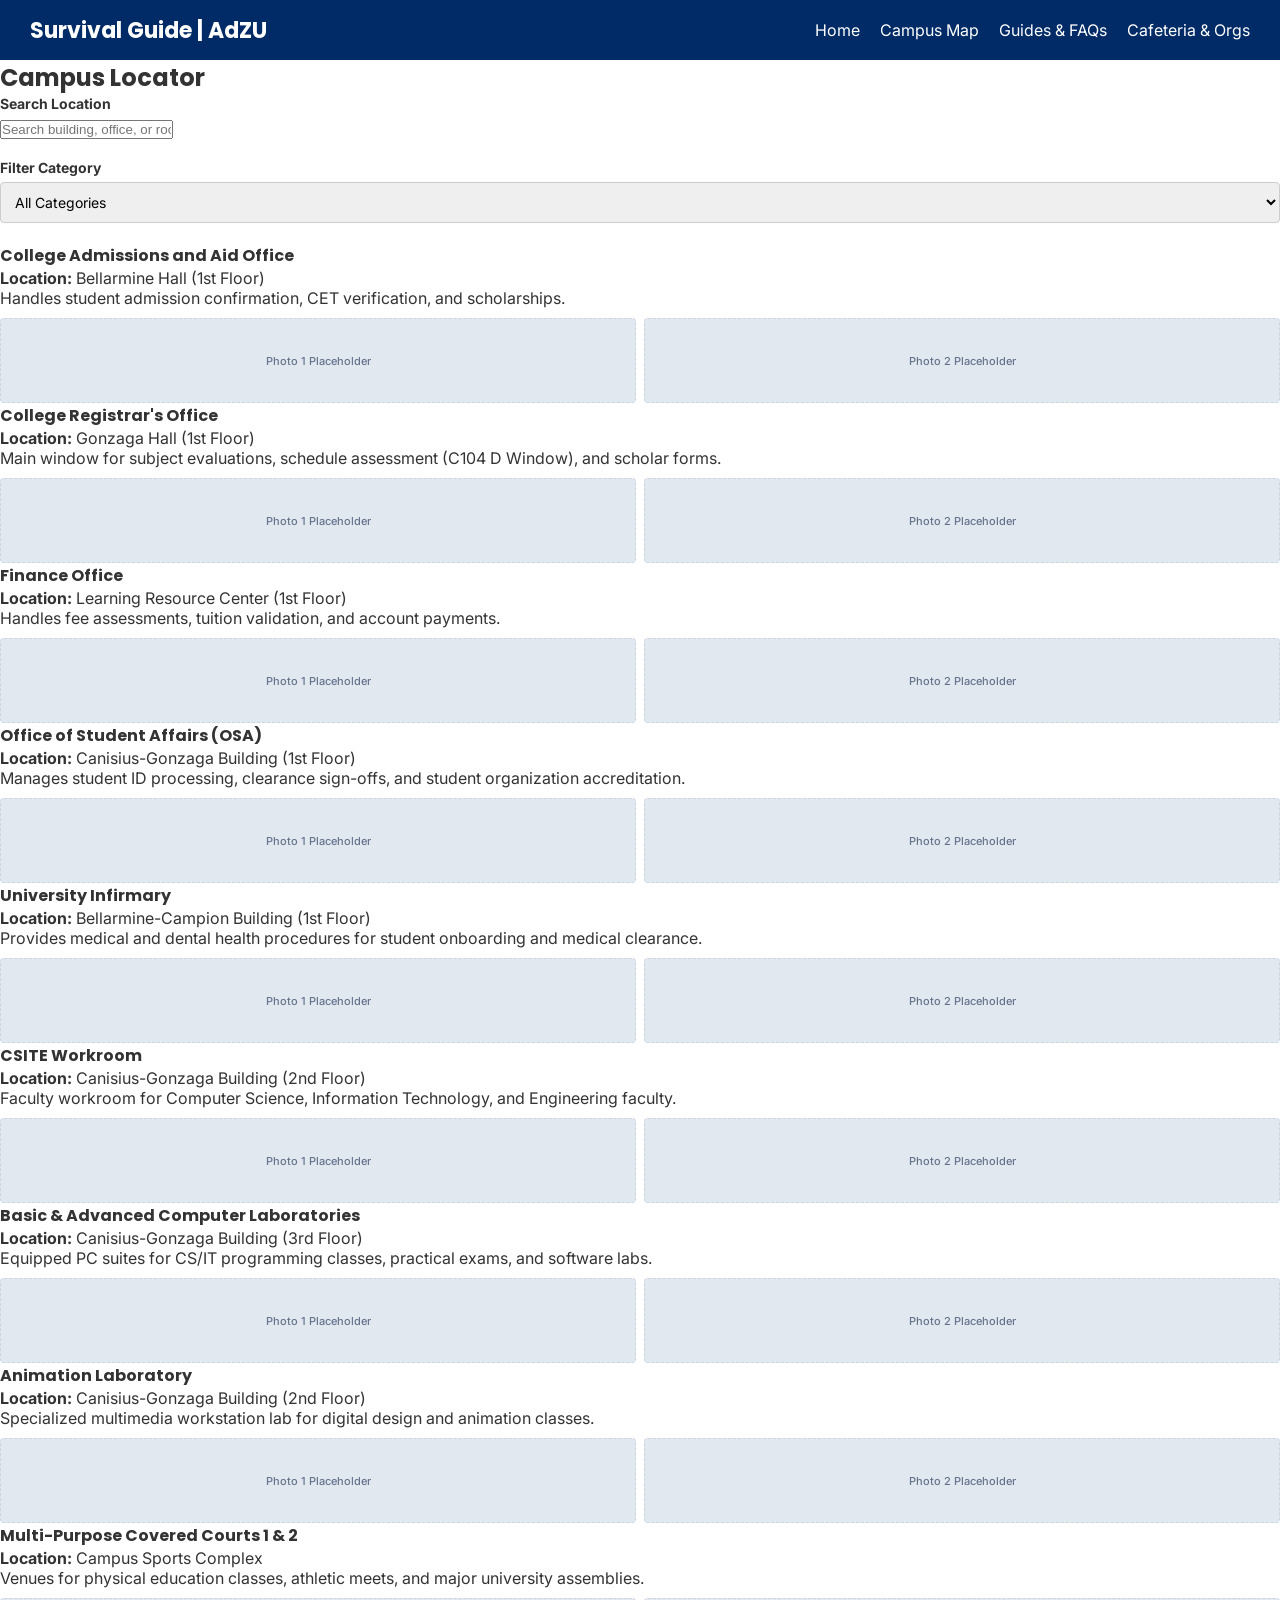
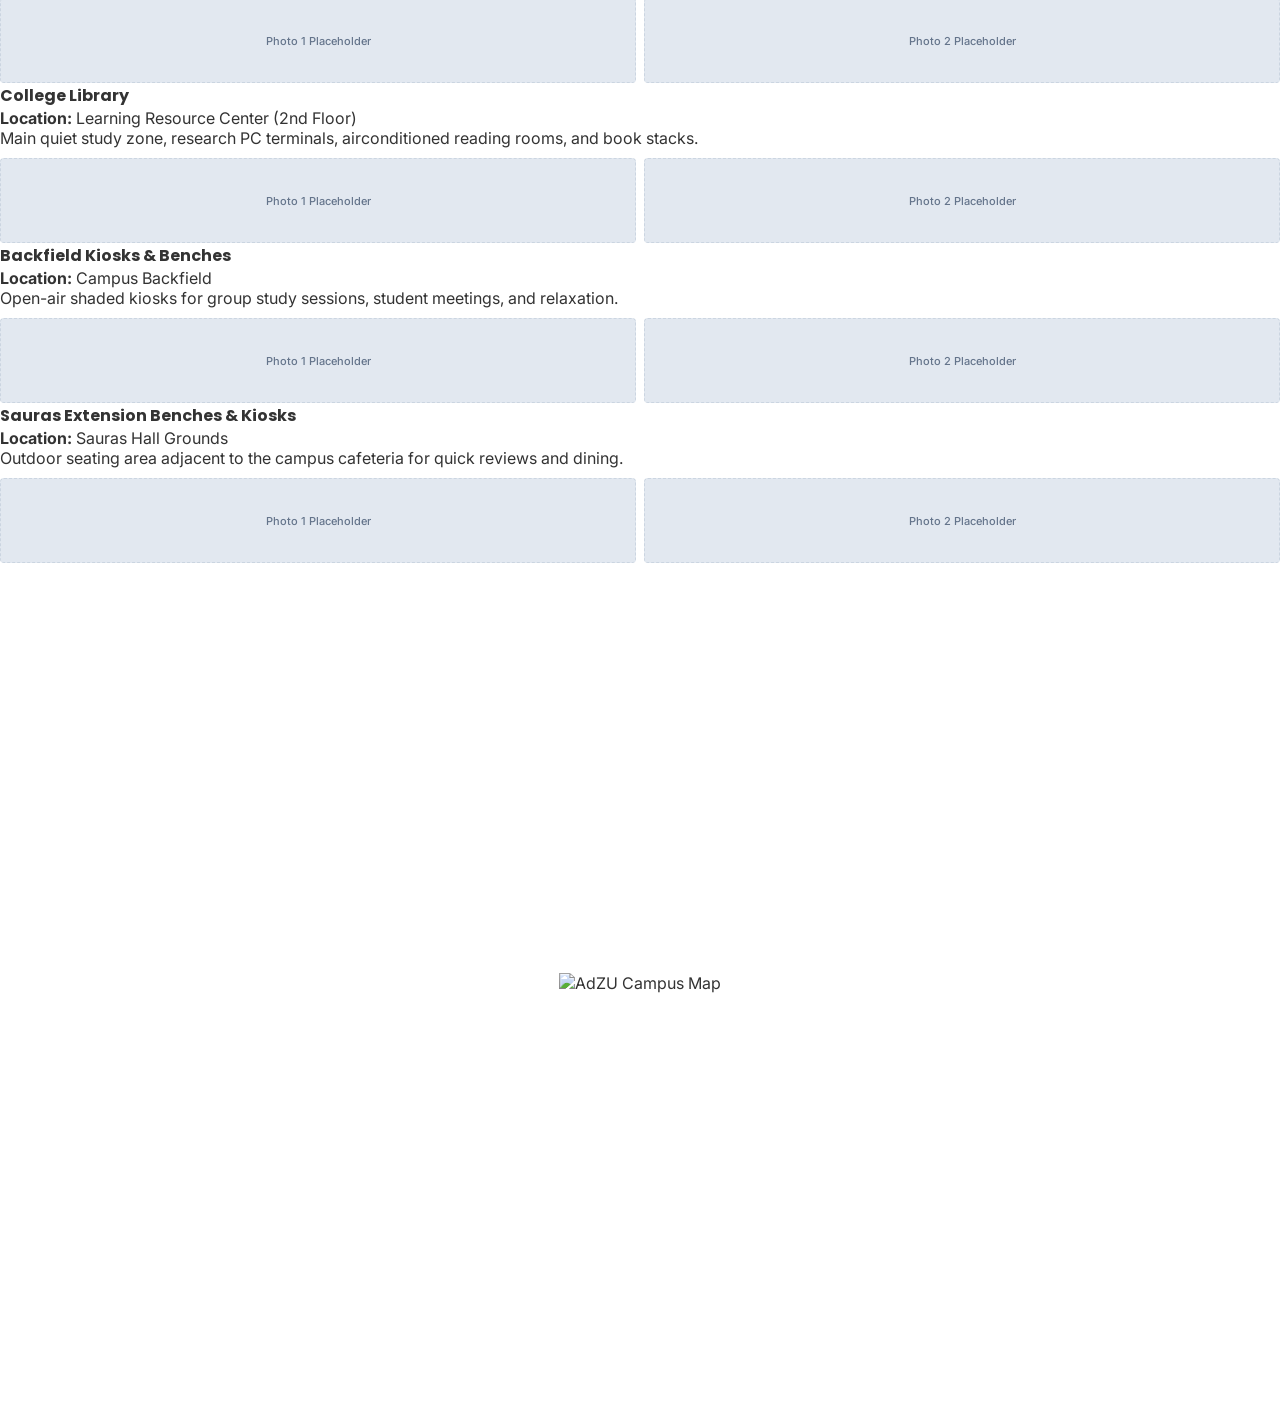
==== pages/map.html @ 3a36bc4e "proposal kinda done" ====
<!DOCTYPE html>
<html lang="en">
<head>
  <meta charset="UTF-8">
  <meta name="viewport" content="width=device-width, initial-scale=1.0">
  <title>Campus Map & Locator | AdZU Survival Guide</title>
  <link rel="preconnect" href="https://fonts.googleapis.com">
  <link rel="preconnect" href="https://fonts.gstatic.com" crossorigin>
  <link href="https://fonts.googleapis.com/css2?family=Inter:wght@400;500&family=Poppins:wght@600;700&display=swap" rel="stylesheet">
  <link rel="stylesheet" href="../css/style.css">
</head>
<body>

  <header class="navbar">
    <div class="logo">
      <a href="../index.html">Survival Guide <span>| AdZU</span></a>
    </div>
    <nav>
      <ul class="nav-links">
        <li><a href="../index.html">Home</a></li>
        <li><a href="map.html">Campus Map</a></li>
        <li><a href="guides.html">Guides & FAQs</a></li>
        <li><a href="cafeteria.html">Cafeteria & Orgs</a></li>
      </ul>
    </nav>
  </header>

  <main class="map-page-container">
    
    <aside class="map-sidebar">
      <h2>Campus Locator</h2>
      
      <div class="form-group">
        <label for="mapSearch">Search Location</label>
        <input type="text" id="mapSearch" placeholder="Search building, office, or room...">
      </div>

      <div class="form-group">
        <label for="categorySelect">Filter Category</label>
        <select id="categorySelect">
          <option value="all">All Categories</option>
          <option value="classroom">Classrooms</option>
          <option value="office">Administrative Offices</option>
          <option value="study">Quiet Study Areas</option>
          <option value="facility">Facilities & Restrooms</option>
        </select>
      </div>

      <div id="locationList" class="location-list">
      </div>
    </aside>

    <section class="map-view-section">
      <div class="map-wrapper">
        <img src="../images/campus-map-preview.jpg" alt="AdZU Campus Map" id="campusMapImage">
      </div>
    </section>

  </main>

  <script src="../js/map.js"></script>
</body>
</html>
---- css/style.css ----
html {
  scroll-behavior: smooth;
}

* {
  margin: 0px;
  padding: 0px;
  box-sizing: border-box;
}

body {
  background-color: #ffffff;
  color: #333333;
  font-family: 'Inter', sans-serif;
  font-weight: 400;
}

h1, h2, h3, h4, .logo {
  font-family: 'Poppins', sans-serif;
  font-weight: 700;
}

.navbar {
  position: sticky;
  top: 0px;
  z-index: 1000;
  background-color: #002b66;
  color: #ffffff;
  padding: 15px 30px;
  display: flex;
  justify-content: space-between;
  align-items: center;
  height: 60px;
}

.navbar .logo a {
  color: #ffffff;
  text-decoration: none;
  font-size: 22px;
  font-weight: bold;
}

.navbar .logo span {
  color: #ffffff;
}

.nav-links {
  display: flex;
  list-style: none;
  gap: 20px;
  text-align: center;
}

.nav-links a {
  color: #ffffff;
  text-decoration: none;
  font-size: 16px;
  font-family: 'Inter', sans-serif;
}

.btn-login-nav {
  background-color: #ffffff;
  color: #002b66;
  padding: 8px 16px;
  text-decoration: none;
  font-weight: bold;
  border-radius: 4px;
  font-family: 'Poppins', sans-serif;
}

section {
  min-height: calc(100vh - 60px);
  display: flex;
  flex-direction: column;
  justify-content: center;
  align-items: center;
  padding: 40px 30px;
  width: 100%;
}

.hero {
  background-image: linear-gradient(rgba(0, 43, 102, 0.75), rgba(0, 43, 102, 0.75)), url('/images/hero-bg.jpg');
  background-position: center;
  background-size: cover;
  background-repeat: no-repeat;
  color: #ffffff;
  text-align: center;
}

.hero-content {
  max-width: 800px;
}

.hero h1 {
  font-size: 42px;
  margin-bottom: 20px;
}

.hero p {
  font-size: 18px;
  margin-bottom: 30px;
}

.hero-btns {
  display: flex;
  justify-content: center;
  gap: 15px;
}

.btn {
  padding: 12px 24px;
  border-radius: 4px;
  text-decoration: none;
  font-weight: bold;
  display: inline-block;
  border: none;
  font-family: 'Poppins', sans-serif;
  cursor: pointer;
}

.btn-primary {
  background-color: #ffffff;
  color: #002b66;
}

.btn-secondary {
  background-color: transparent;
  border: 2px solid #ffffff;
  color: #ffffff;
}

.stats-section {
  background: linear-gradient(180deg, #002b66 0%, #eef3f9 100%);
  color: #ffffff;
}

.stats-section .section-title {
  color: #ffffff;
}

.stats-bar {
  display: flex;
  justify-content: space-around;
  width: 100%;
  max-width: 1000px;
  margin-top: 20px;
}

.stat-card {
  text-align: center;
  background-color: rgba(255, 255, 255, 0.15);
  padding: 25px 40px;
  border-radius: 8px;
}

.stat-card h3 {
  font-size: 38px;
  color: #ffffff;
}

.stat-card p {
  font-size: 16px;
  color: #e0e0e0;
}

.section-title {
  text-align: center;
  font-size: 30px;
  color: #002b66;
  margin-bottom: 40px;
}

.features {
  background: linear-gradient(180deg, #eef3f9 0%, #ffffff 100%);
}

.features-grid {
  display: flex;
  gap: 20px;
  width: 100%;
  max-width: 1000px;
}

.feature-box {
  flex: 1;
  background-color: #ffffff;
  padding: 30px;
  border: 1px solid #dcdcdc;
  border-radius: 6px;
  text-align: center;
}

.feature-box h3 {
  color: #002b66;
  margin-bottom: 12px;
}

.featured-orgs {
  background: linear-gradient(135deg, #ffffff 0%, #e3ecf8 100%);
}

.upcoming-events {
  background: linear-gradient(180deg, #e3ecf8 0%, #ffffff 100%);
}

.card-grid {
  display: grid;
  grid-template-columns: repeat(auto-fill, minmax(280px, 1fr));
  gap: 20px;
  width: 100%;
}

.card {
  background-color: #ffffff;
  border: 1px solid #dcdcdc;
  border-radius: 6px;
  padding: 24px;
  display: flex;
  flex-direction: column;
  justify-content: space-between;
}

.badge {
  display: inline-block;
  background-color: #002b66;
  color: #ffffff;
  padding: 4px 8px;
  border-radius: 4px;
  font-size: 12px;
  margin-bottom: 12px;
  font-family: 'Poppins', sans-serif;
}

.card h3 {
  color: #002b66;
  margin-bottom: 10px;
}

.card p {
  font-size: 14px;
  margin-bottom: 15px;
}

.card-link {
  color: #002b66;
  font-weight: bold;
  text-decoration: none;
}

.login-section {
  background: linear-gradient(180deg, #ffffff 0%, #002b66 100%);
}

.login-card {
  background-color: #ffffff;
  border: 1px solid #dcdcdc;
  padding: 40px;
  border-radius: 6px;
  width: 400px;
  box-shadow: 0 4px 15px rgba(0, 0, 0, 0.15);
  text-align: center;
}

.login-card h2 {
  color: #002b66;
  margin-bottom: 25px;
}

.form-group {
  margin-bottom: 20px;
  text-align: left;
}

.form-group label {
  display: block;
  margin-bottom: 6px;
  font-weight: bold;
  font-size: 14px;
}

.form-group select {
  width: 100%;
  padding: 10px;
  border: 1px solid #cccccc;
  border-radius: 4px;
  font-size: 14px;
  font-family: 'Inter', sans-serif;
}

.g_id_signin {
  display: flex;
  justify-content: center;
  margin-top: 15px;
}

footer {
  background-color: #00193d;
  color: #ffffff;
  padding: 40px 30px 20px 30px;
}

.footer-grid {
  display: flex;
  justify-content: space-between;
  gap: 20px;
  margin-bottom: 30px;
}

.footer-col {
  flex: 1;
}

.footer-col h4 {
  color: #ffffff;
  margin-bottom: 15px;
}

.footer-col ul {
  list-style: none;
}

.footer-col ul li {
  margin-bottom: 8px;
}

.footer-col a {
  color: #ffffff;
  text-decoration: none;
}

.copyright {
  text-align: center;
  border-top: 1px solid #003366;
  padding-top: 15px;
  font-size: 12px;
}

.location-images {
  display: flex;
  gap: 8px;
  margin-top: 10px;
}

.img-placeholder {
  flex: 1;
  height: 85px;
  background-color: #e2e8f0;
  border: 1px dashed #cbd5e1;
  border-radius: 4px;
  overflow: hidden;
  display: flex;
  align-items: center;
  justify-content: center;
  position: relative;
}

.img-placeholder img {
  width: 100%;
  height: 100%;
  object-fit: cover;
}

.img-label {
  font-size: 11px;
  color: #64748b;
  text-align: center;
  font-weight: 500;
  padding: 4px;
}

.guides-page-container {
  padding: 40px 30px;
  max-width: 1100px;
  margin: 0 auto;
  min-height: calc(100vh - 120px);
}

.guides-header {
  text-align: center;
  margin-bottom: 35px;
}

.guides-header h2 {
  color: #002b66;
  font-size: 28px;
  margin-bottom: 10px;
}

.guides-header p {
  color: #555555;
  font-size: 15px;
  margin-bottom: 25px;
}

.filter-controls {
  display: flex;
  justify-content: center;
  gap: 15px;
  max-width: 600px;
  margin: 0 auto;
}

.filter-controls input,
.filter-controls select {
  padding: 10px 14px;
  border: 1px solid #cccccc;
  border-radius: 4px;
  font-size: 14px;
  font-family: 'Inter', sans-serif;
}

.filter-controls input {
  flex: 2;
}

.filter-controls select {
  flex: 1;
}

.guides-grid {
  display: flex;
  flex-direction: column;
  gap: 25px;
}

.guide-card {
  background-color: #ffffff;
  border: 1px solid #dcdcdc;
  border-radius: 6px;
  padding: 25px;
  box-shadow: 0 2px 8px rgba(0, 0, 0, 0.05);
}

.guide-card h3 {
  color: #002b66;
  font-size: 20px;
  margin-bottom: 8px;
}

.guide-summary {
  font-size: 14px;
  color: #555555;
  margin-bottom: 15px;
}

.guide-steps {
  background-color: #f8fafc;
  border-left: 4px solid #002b66;
  padding: 15px;
  margin-bottom: 15px;
  border-radius: 0 4px 4px 0;
}

.step-item {
  font-size: 14px;
  color: #333333;
  margin-bottom: 8px;
  white-space: pre-line;
}

.step-item:last-child {
  margin-bottom: 0px;
}

.cafeteria-page-container {
  padding: 40px 30px;
  max-width: 1100px;
  margin: 0 auto;
  min-height: calc(100vh - 120px);
}

.section-block {
  margin-bottom: 50px;
}

.section-header {
  margin-bottom: 20px;
}

.section-header h2 {
  color: #002b66;
  font-size: 26px;
  margin-bottom: 6px;
}

.section-header p {
  color: #555555;
  font-size: 14px;
}

.filter-row {
  display: flex;
  gap: 15px;
  margin-bottom: 25px;
  background-color: #f8fafc;
  padding: 15px;
  border-radius: 6px;
  border: 1px solid #e2e8f0;
}

.filter-row .form-group {
  flex: 1;
  margin-bottom: 0px;
}

.filter-row label {
  font-size: 13px;
  font-weight: bold;
  color: #002b66;
  margin-bottom: 4px;
  display: block;
}

.filter-row input,
.filter-row select {
  width: 100%;
  padding: 10px;
  border: 1px solid #cccccc;
  border-radius: 4px;
  font-size: 14px;
  font-family: 'Inter', sans-serif;
}
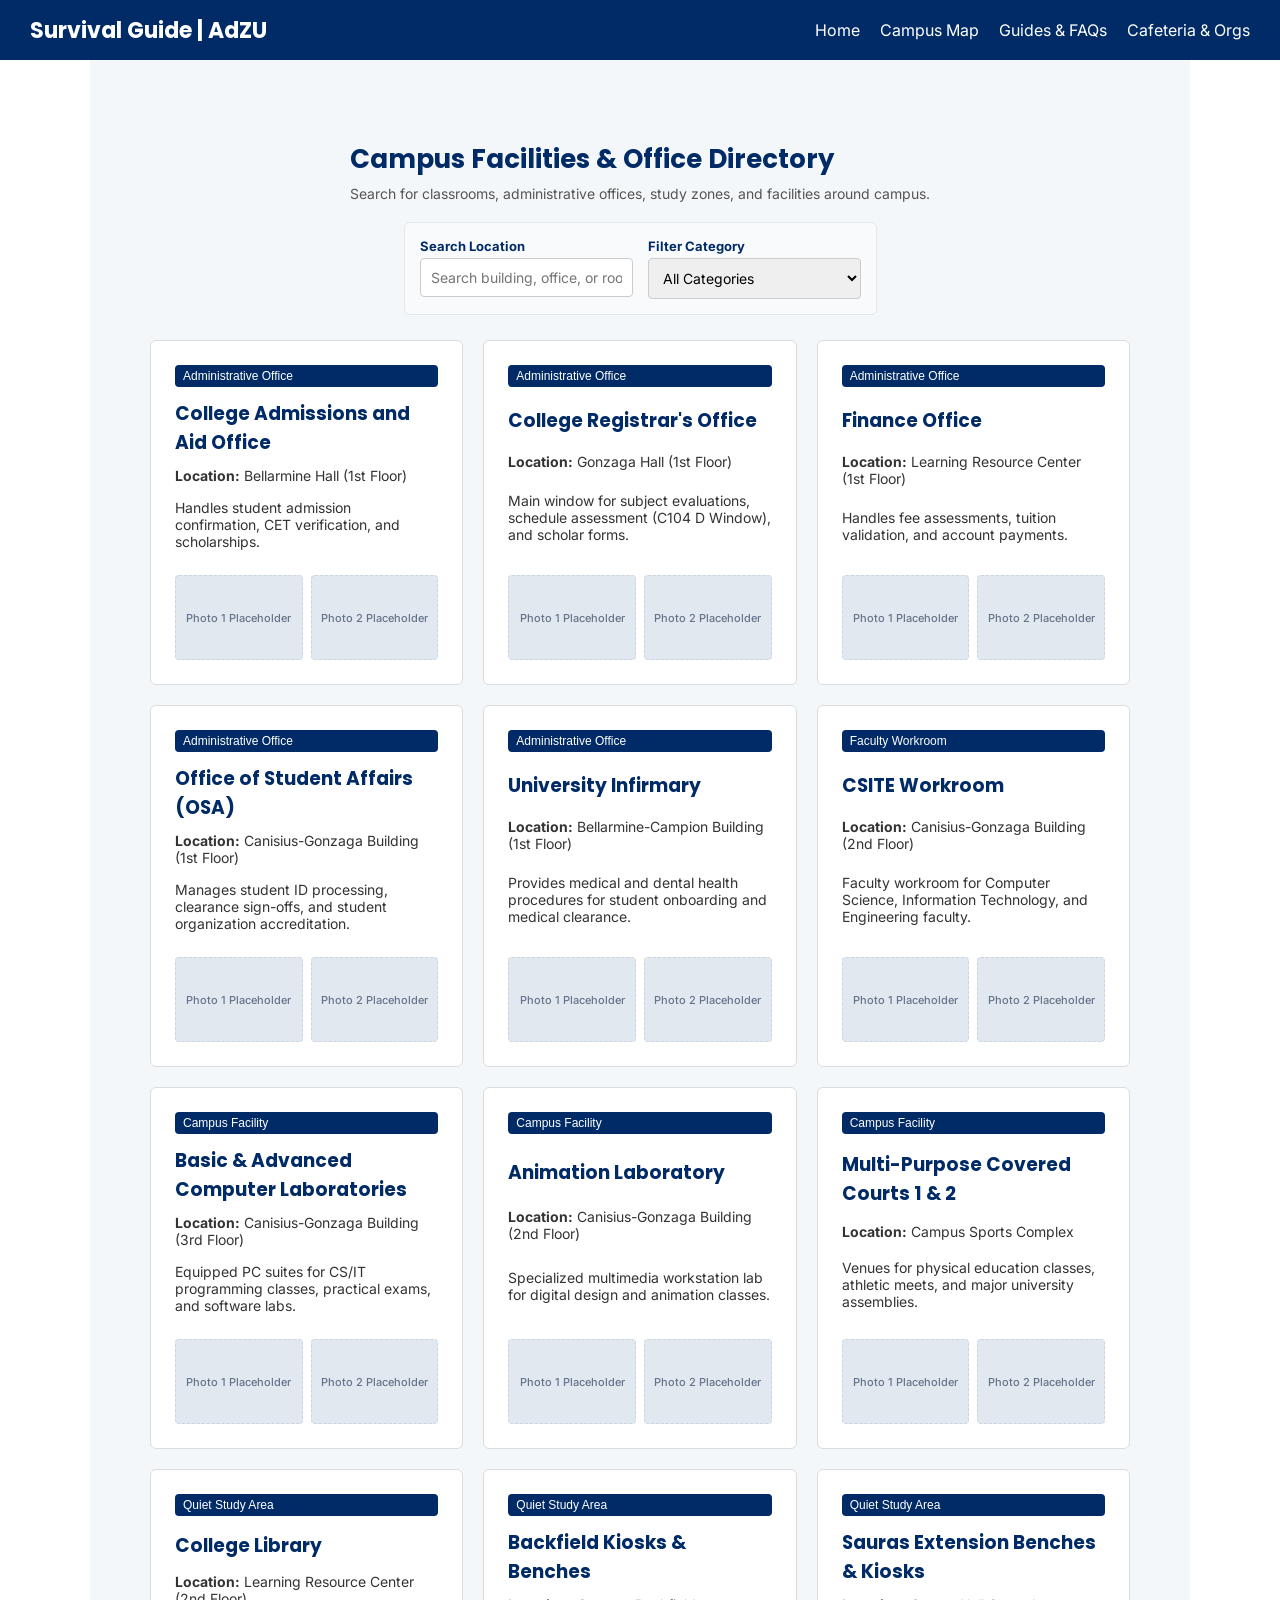
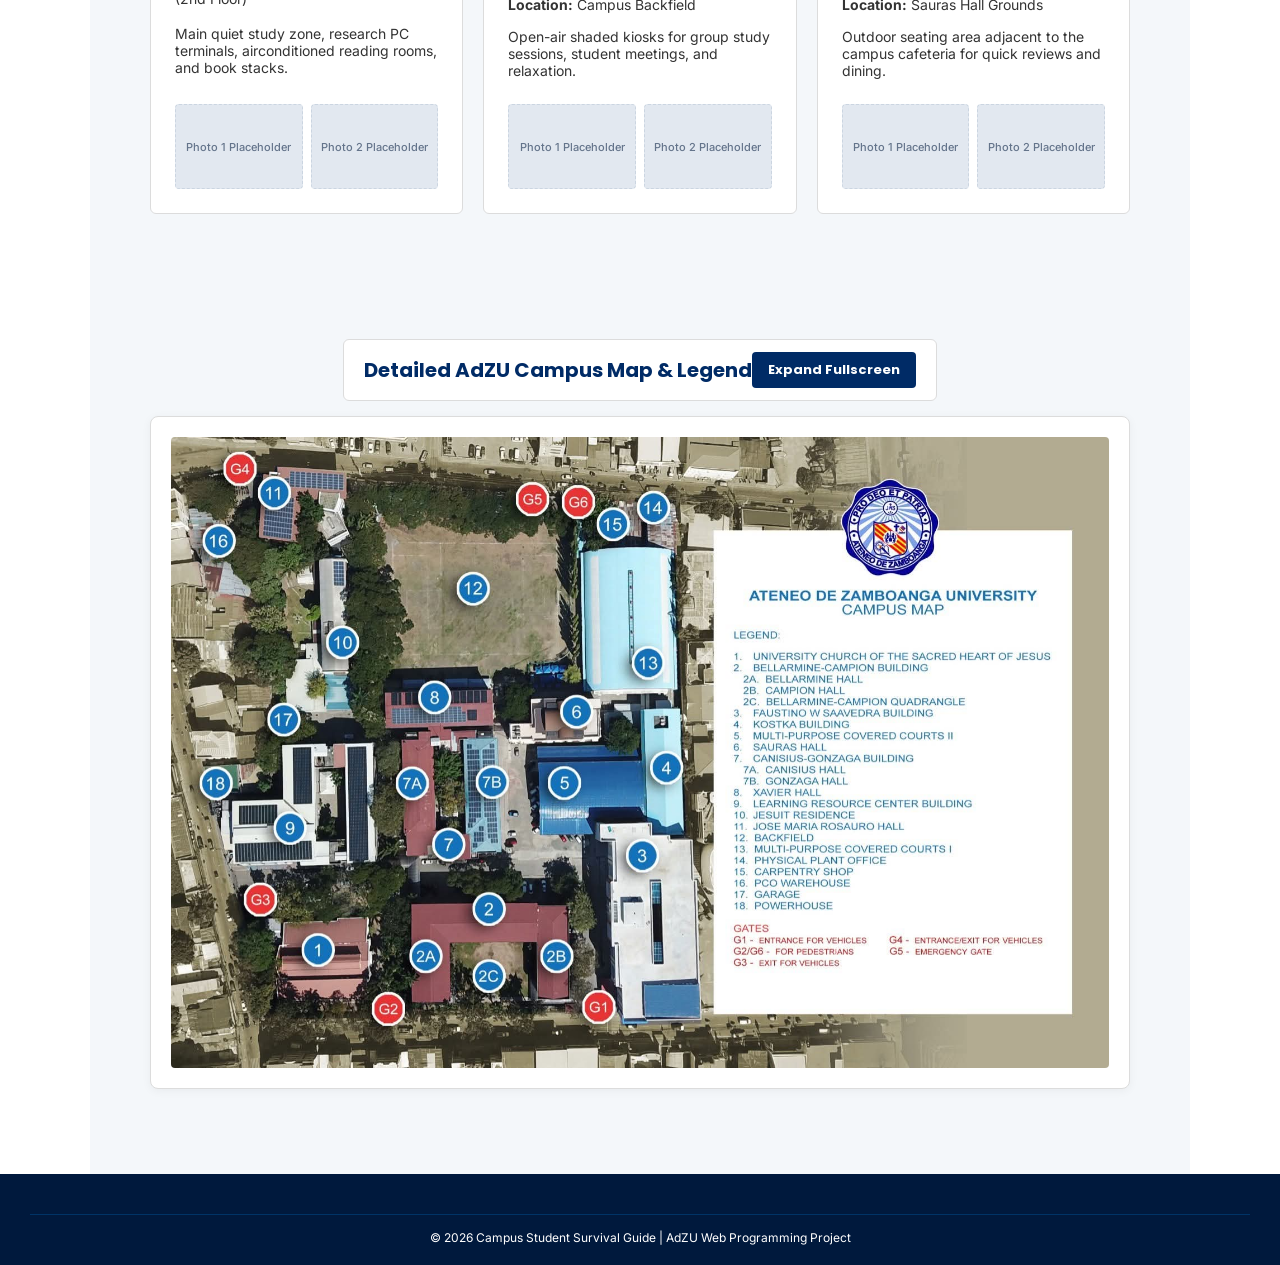
==== commit 586dbcc2: "final map touches" ====
--- a/pages/map.html
+++ b/pages/map.html
@@ -27,37 +27,58 @@
 
   <main class="map-page-container">
     
-    <aside class="map-sidebar">
-      <h2>Campus Locator</h2>
-      
-      <div class="form-group">
-        <label for="mapSearch">Search Location</label>
-        <input type="text" id="mapSearch" placeholder="Search building, office, or room...">
+    <section class="map-controls-section">
+      <div class="section-header">
+        <h2>Campus Facilities & Office Directory</h2>
+        <p>Search for classrooms, administrative offices, study zones, and facilities around campus.</p>
       </div>
 
-      <div class="form-group">
-        <label for="categorySelect">Filter Category</label>
-        <select id="categorySelect">
-          <option value="all">All Categories</option>
-          <option value="classroom">Classrooms</option>
-          <option value="office">Administrative Offices</option>
-          <option value="study">Quiet Study Areas</option>
-          <option value="facility">Facilities & Restrooms</option>
-        </select>
+      <div class="filter-row">
+        <div class="form-group">
+          <label for="mapSearch">Search Location</label>
+          <input type="text" id="mapSearch" placeholder="Search building, office, or room name...">
+        </div>
+
+        <div class="form-group">
+          <label for="categorySelect">Filter Category</label>
+          <select id="categorySelect">
+            <option value="all">All Categories</option>
+            <option value="office">Administrative Offices</option>
+            <option value="facility">Facilities & Labs</option>
+            <option value="study">Quiet Study Areas</option>
+          </select>
+        </div>
       </div>
 
-      <div id="locationList" class="location-list">
-      </div>
-    </aside>
+      <div id="locationList" class="card-grid"></div>
+    </section>
 
     <section class="map-view-section">
-      <div class="map-wrapper">
-        <img src="../images/campus-map-preview.jpg" alt="AdZU Campus Map" id="campusMapImage">
+      <div class="map-header-bar">
+        <h3>Detailed AdZU Campus Map & Legend</h3>
+        <button id="btnExpandMap" class="btn-map-control">Expand Fullscreen</button>
+      </div>
+      
+      <div class="map-wrapper" id="mapWrapper">
+        <img src="../images/campus-map-preview.jpg" alt="Detailed AdZU Campus Map" id="campusMapImage">
       </div>
     </section>
 
   </main>
 
+  <div id="mapModal" class="map-modal">
+    <span class="close-modal" id="btnCloseModal">&times;</span>
+    <div class="modal-content-wrapper">
+      <img id="modalMapImg" src="../images/campus-map-preview.jpg" alt="Expanded Campus Map">
+    </div>
+  </div>
+
+  <footer>
+    <div class="copyright">
+      <p>&copy; 2026 Campus Student Survival Guide | AdZU Web Programming Project</p>
+    </div>
+  </footer>
+
   <script src="../js/map.js"></script>
 </body>
 </html>
--- a/css/style.css
+++ b/css/style.css
@@ -366,6 +366,133 @@
   text-align: center;
   font-weight: 500;
   padding: 4px;
+}
+
+/* Split Layout Container */
+.map-page-container {
+  display: flex;
+  min-height: calc(100vh - 60px);
+  width: 100%;
+  background-color: #f4f7fa;
+}
+
+.map-page-container {
+  padding: 40px 30px;
+  max-width: 1100px;
+  margin: 0 auto;
+  min-height: calc(100vh - 120px);
+  display: flex;
+  flex-direction: column;
+  gap: 40px;
+}
+
+.map-controls-section {
+  width: 100%;
+}
+
+.map-view-section {
+  width: 100%;
+  display: flex;
+  flex-direction: column;
+  gap: 15px;
+}
+
+.map-header-bar {
+  display: flex;
+  justify-content: space-between;
+  align-items: center;
+  background-color: #ffffff;
+  padding: 12px 20px;
+  border-radius: 6px;
+  border: 1px solid #dcdcdc;
+}
+
+.map-header-bar h3 {
+  color: #002b66;
+  font-size: 20px;
+}
+
+.btn-map-control {
+  background-color: #002b66;
+  color: #ffffff;
+  border: none;
+  padding: 8px 16px;
+  border-radius: 4px;
+  font-weight: bold;
+  font-size: 13px;
+  cursor: pointer;
+  font-family: 'Poppins', sans-serif;
+  transition: background-color 0.2s ease;
+}
+
+.btn-map-control:hover {
+  background-color: #00193d;
+}
+
+.map-wrapper {
+  width: 100%;
+  background-color: #ffffff;
+  border: 1px solid #dcdcdc;
+  border-radius: 8px;
+  padding: 20px;
+  display: flex;
+  justify-content: center;
+  align-items: center;
+  box-shadow: 0 2px 10px rgba(0, 0, 0, 0.05);
+}
+
+.map-wrapper img {
+  width: 100%;
+  max-width: 1000px;
+  height: auto;
+  object-fit: contain;
+  border-radius: 4px;
+  cursor: zoom-in;
+}
+
+.map-modal {
+  display: none;
+  position: fixed;
+  z-index: 2000;
+  left: 0;
+  top: 0;
+  width: 100vw;
+  height: 100vh;
+  background-color: rgba(0, 25, 61, 0.9);
+  padding: 20px;
+  box-sizing: border-box;
+}
+
+.modal-content-wrapper {
+  width: 100%;
+  height: 100%;
+  display: flex;
+  justify-content: center;
+  align-items: center;
+  overflow: auto;
+}
+
+.modal-content-wrapper img {
+  max-width: 95%;
+  max-height: 95vh;
+  object-fit: contain;
+  border-radius: 6px;
+  box-shadow: 0 5px 25px rgba(0,0,0,0.5);
+}
+
+.close-modal {
+  position: absolute;
+  top: 15px;
+  right: 25px;
+  color: #ffffff;
+  font-size: 35px;
+  font-weight: bold;
+  cursor: pointer;
+  z-index: 2001;
+}
+
+.close-modal:hover {
+  color: #e0e0e0;
 }
 
 .guides-page-container {
